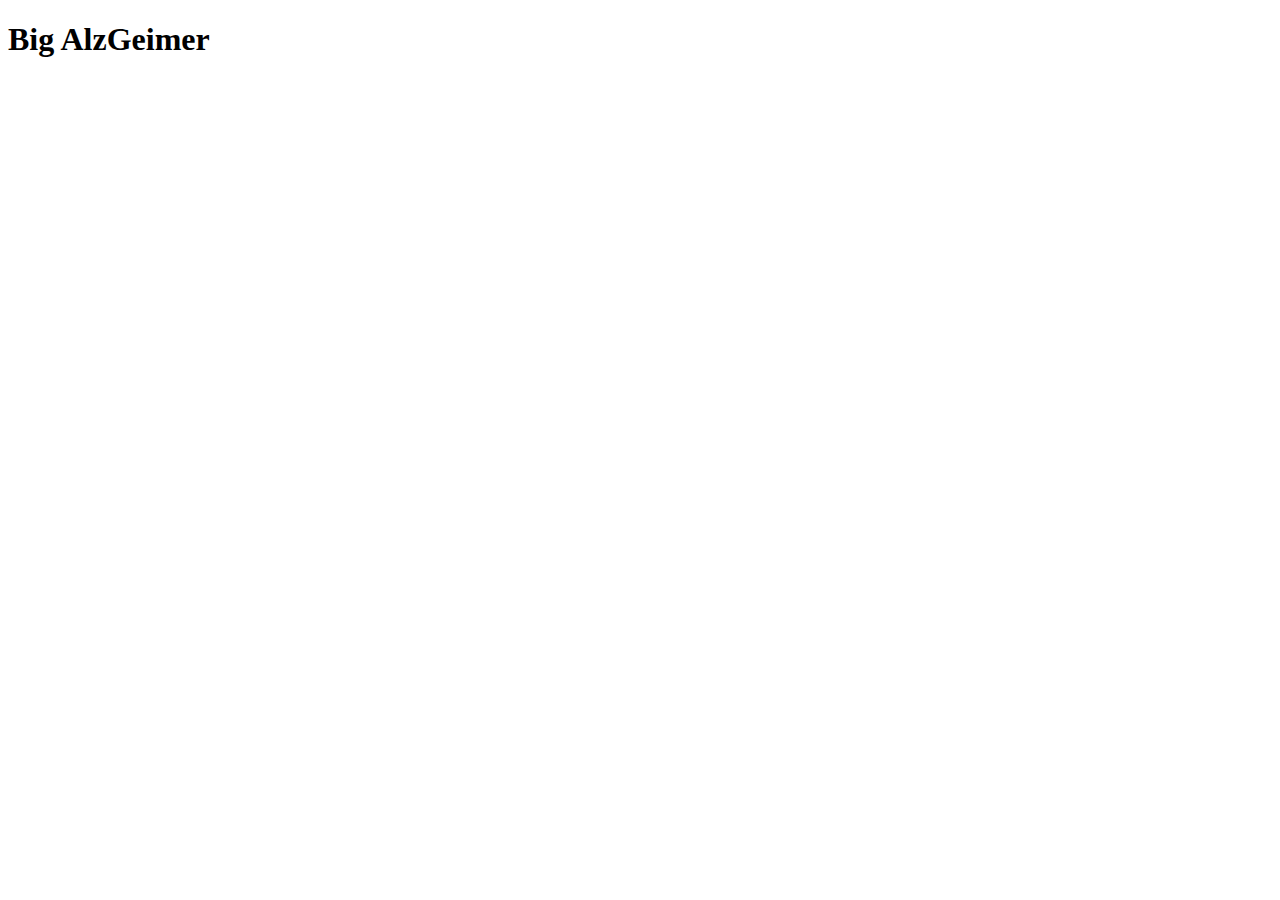
==== index.html @ d2c372f8 "Création du projet de base" ====
<!DOCTYPE html>
<html lang="en">
<head>
    <meta charset="UTF-8">
    <meta name="viewport" content="width=device-width, initial-scale=1.0">
    <title>AlzGeimer</title>
    <link rel="stylesheet" href="/Git_M050/AlzGheimer/css/style.css">
</head>
<body>
    <h1>Big AlzGeimer</h1>
    <script src = "js/app.js"></script>
</body>
</html>
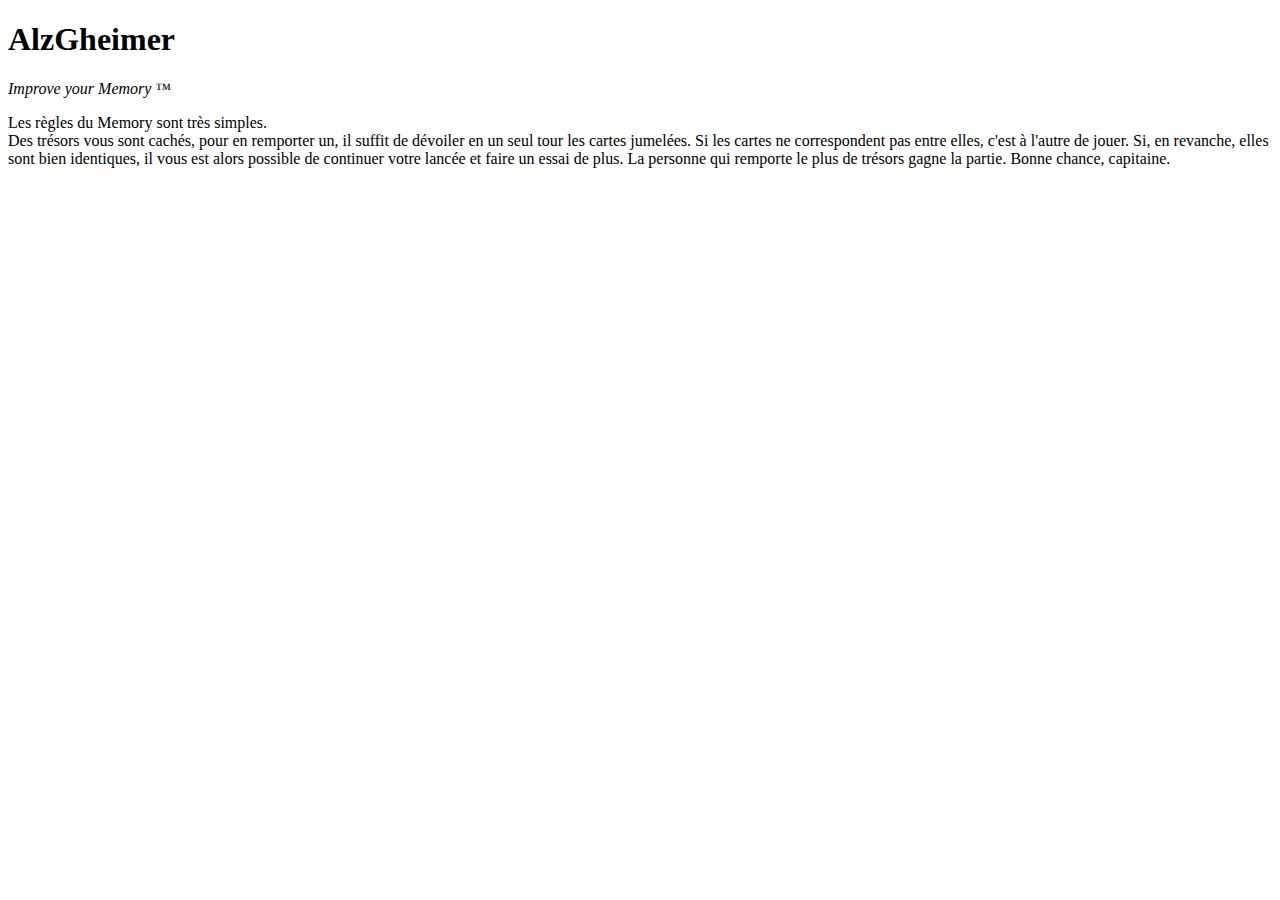
==== commit e403b4e5: "Début de projet, côté CSS" ====
--- a/index.html
+++ b/index.html
@@ -3,11 +3,22 @@
 <head>
     <meta charset="UTF-8">
     <meta name="viewport" content="width=device-width, initial-scale=1.0">
-    <title>AlzGeimer</title>
+    <title>AlzGheimer</title>
     <link rel="stylesheet" href="/Git_M050/AlzGheimer/css/style.css">
+    <link rel="shortcut icon" href="assets/images/thithi.jpg">
 </head>
 <body>
-    <h1>Big AlzGeimer</h1>
+    <header>
+    <h1 class="agdasima-bold">AlzGheimer</h1>
+    <i>Improve your Memory &trade; </i>
+    </header>
+<main>
+<p class = "description">
+    Les règles du Memory sont très simples. <br> Des trésors vous sont cachés, pour en remporter un, il suffit de dévoiler en un seul tour les cartes jumelées. Si les cartes ne correspondent pas entre elles, c'est à l'autre de jouer. Si, en revanche, elles sont bien identiques, il vous est alors possible de continuer votre lancée et faire un essai de plus. La personne qui remporte le plus de trésors gagne la partie. Bonne chance, capitaine.
+</p>
+</main>
+
+
     <script src = "js/app.js"></script>
 </body>
 </html>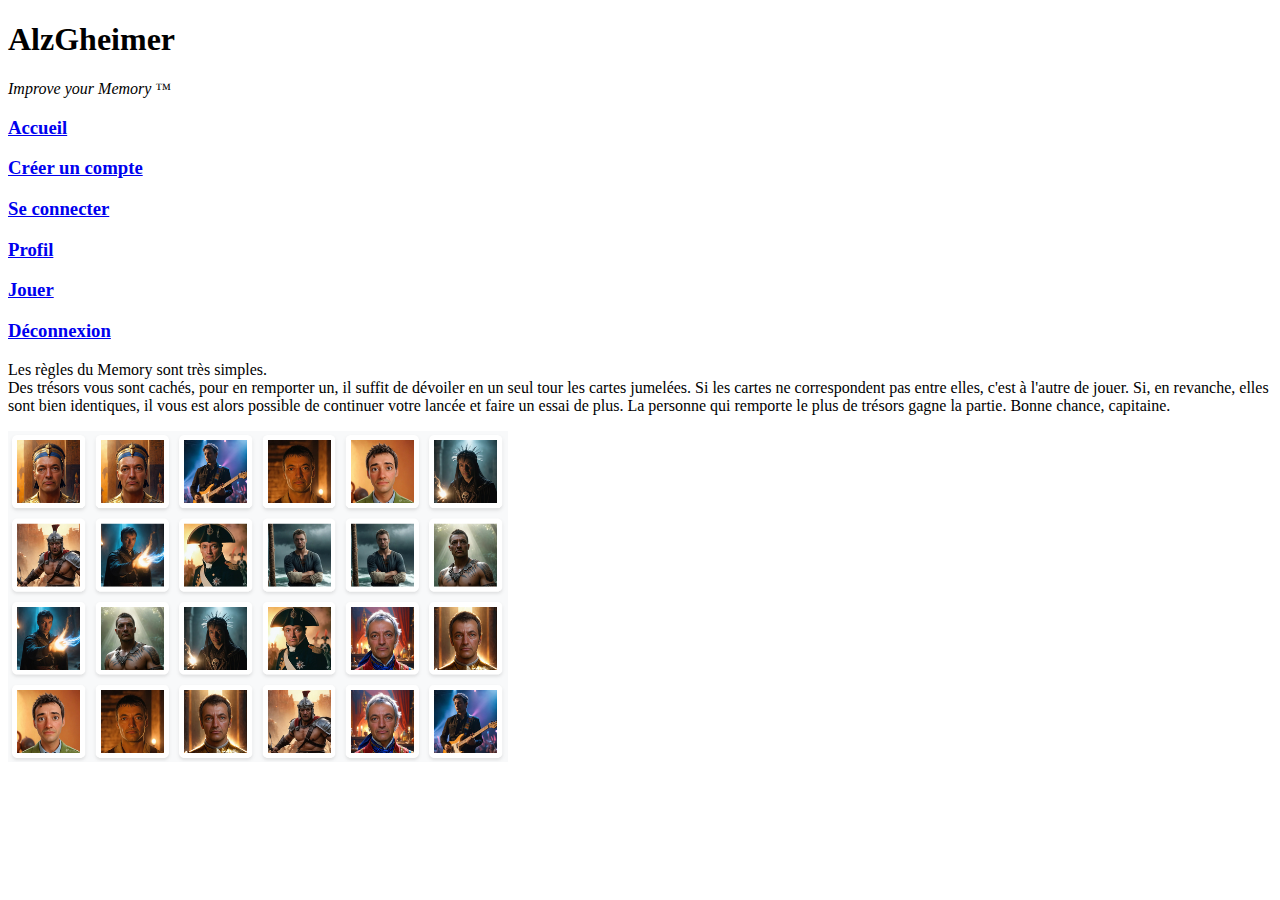
==== commit 0621c755: "Version Finale Memory, manque CSS et Profil" ====
--- a/index.html
+++ b/index.html
@@ -1,24 +1,71 @@
 <!DOCTYPE html>
 <html lang="en">
-<head>
-    <meta charset="UTF-8">
-    <meta name="viewport" content="width=device-width, initial-scale=1.0">
-    <title>AlzGheimer</title>
-    <link rel="stylesheet" href="/Git_M050/AlzGheimer/css/style.css">
-    <link rel="shortcut icon" href="assets/images/thithi.jpg">
-</head>
-<body>
-    <header>
-    <h1 class="agdasima-bold">AlzGheimer</h1>
-    <i>Improve your Memory &trade; </i>
-    </header>
-<main>
-<p class = "description">
-    Les règles du Memory sont très simples. <br> Des trésors vous sont cachés, pour en remporter un, il suffit de dévoiler en un seul tour les cartes jumelées. Si les cartes ne correspondent pas entre elles, c'est à l'autre de jouer. Si, en revanche, elles sont bien identiques, il vous est alors possible de continuer votre lancée et faire un essai de plus. La personne qui remporte le plus de trésors gagne la partie. Bonne chance, capitaine.
-</p>
-</main>
-
-
-    <script src = "js/app.js"></script>
-</body>
-</html>+  <head>
+    <meta charset="UTF-8" />
+    <meta name="viewport" content="width=device-width, initial-scale=1.0" />
+    <title>Accueil - AlzGheimer</title>
+    <link rel="stylesheet" href="/Git_M050/AlzGheimer/css/style.css" />
+    <link rel="shortcut icon" href="assets/icon/icon.png" />
+  </head>
+  <body>
+    <section class="banner">
+      <header>
+        <h1 class="agdasima-bold">AlzGheimer</h1>
+        <i>Improve your Memory &trade; </i>
+      </header>
+      <section class="navbar">
+        <section class="left">
+        <a href="index.html">
+          <section class="button">
+            <h3>Accueil</h3>
+          </section>
+        </a>
+        <a id="register" href="register.html" >
+          <section class="button">
+            <h3>Créer un compte</h3>
+          </section>
+        </a>
+        <a id="login" href="login.html">
+          <section class="button">
+            <h3>Se connecter</h3>
+          </section>
+        </a>
+        <a id="profile" href="profile.html">
+          <section class="button">
+            <h3>Profil</h3>
+          </section>
+        </a>
+        <a href="game.html">
+          <section class="button">
+            <h3>Jouer</h3>
+          </section>
+        </a>
+        </section>
+        <section class="right">
+        <a id="disconnect" href="login.html">
+          <section class="button">
+            <h3>
+              Déconnexion
+            </h3>
+          </section>
+        </a>
+        </section>
+      </section>
+    </section>
+    <main>
+      <section class="body-top">
+        <p class="description">
+          Les règles du Memory sont très simples. <br />
+          Des trésors vous sont cachés, pour en remporter un, il suffit de
+          dévoiler en un seul tour les cartes jumelées. Si les cartes ne
+          correspondent pas entre elles, c'est à l'autre de jouer. Si, en
+          revanche, elles sont bien identiques, il vous est alors possible de
+          continuer votre lancée et faire un essai de plus. La personne qui
+          remporte le plus de trésors gagne la partie. Bonne chance, capitaine.
+        </p>
+        <img id="presentation" src="assets/icon/presentation.png" alt="" width=500px>
+      </section>
+    </main>
+    <script src="js/mainPage.js" type="module"></script>
+  </body>
+</html>
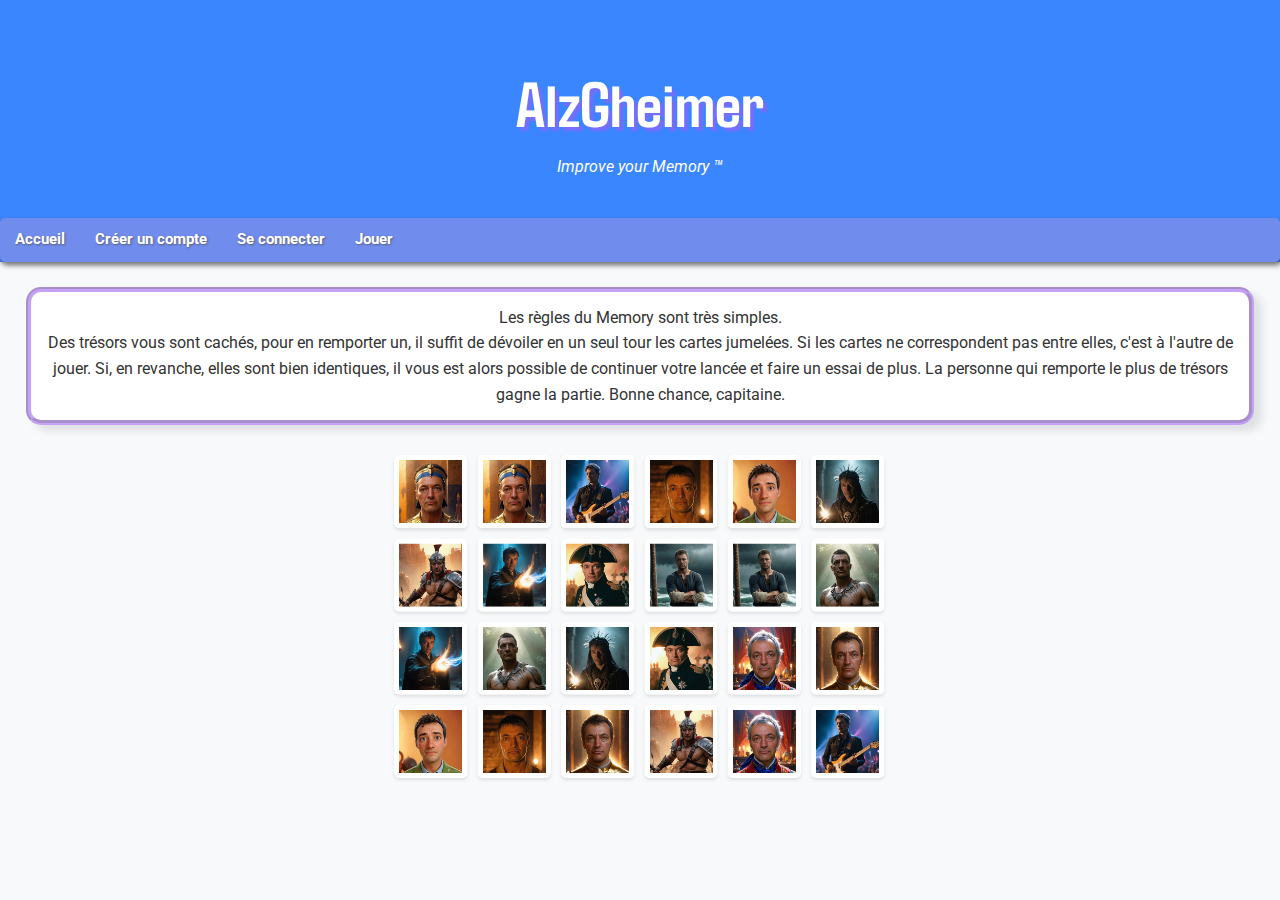
==== commit 2b8d4c7f: "New version with Particules V1" ====
--- a/index.html
+++ b/index.html
@@ -4,8 +4,9 @@
     <meta charset="UTF-8" />
     <meta name="viewport" content="width=device-width, initial-scale=1.0" />
     <title>Accueil - AlzGheimer</title>
-    <link rel="stylesheet" href="/Git_M050/AlzGheimer/css/style.css" />
+    <link rel="stylesheet" href="css/style.css" />
     <link rel="shortcut icon" href="assets/icon/icon.png" />
+    
   </head>
   <body>
     <section class="banner">
@@ -13,6 +14,7 @@
         <h1 class="agdasima-bold">AlzGheimer</h1>
         <i>Improve your Memory &trade; </i>
       </header>
+      <section id="load" class="loading">
       <section class="navbar">
         <section class="left">
         <a href="index.html">
@@ -42,7 +44,7 @@
         </a>
         </section>
         <section class="right">
-        <a id="disconnect" href="login.html">
+        <a id="disconnect" href="login.html"zzz>
           <section class="button">
             <h3>
               Déconnexion
@@ -50,6 +52,7 @@
           </section>
         </a>
         </section>
+      </section>
       </section>
     </section>
     <main>
@@ -66,6 +69,7 @@
         <img id="presentation" src="assets/icon/presentation.png" alt="" width=500px>
       </section>
     </main>
-    <script src="js/mainPage.js" type="module"></script>
+    <script defer src="js/mainPage.js" type="module"></script>
   </body>
 </html>
+
--- a/css/style.css
+++ b/css/style.css
@@ -0,0 +1,417 @@
+@import url("https://fonts.googleapis.com/css2?family=Agdasima:wght@400;700&family=Roboto:wght@300;400;700&display=swap");
+
+* {
+  --primary-color: #3a86ff;
+  --secondary-color: #9d5df793;
+  --transparent-color: #ffffff00;
+  --background-color: #f8f9fa;
+  --text-color: #333333;
+  --button-color: #f39bc14b;
+
+  margin: 0;
+  padding: 0;
+  box-sizing: border-box;
+}
+
+@media (max-width: 768px) {
+  header {
+    padding: 6vw;
+  }
+
+  .description {
+    margin: 6vw;
+    font-size: 14px;
+  }
+}
+
+body {
+  font-family: "Roboto", sans-serif;
+  line-height: 1.6;
+  color: var(--text-color);
+  background-color: var(--background-color);
+}
+
+header {
+  color: white;
+  display: flex;
+  flex-direction: column;
+  justify-content: center;
+  align-items: center;
+  padding: 2vw;
+  padding-bottom: 3vw;
+}
+
+h1 {
+  padding-top: 2vw;
+  font-family: "Agdasima", sans-serif;
+  font-weight: 700;
+  font-size: clamp(3.5rem, 5vw, 6rem);
+  text-align: center;
+  text-shadow: 4px 4px 2px var(--secondary-color);
+}
+
+.loading * {
+  transition: display 1s cubic-bezier(0.5, 1, 0.5, 1);
+  display: none !important;
+}
+
+.description {
+  border: 5px groove var(--secondary-color);
+  border-radius: 15px;
+  font-size: clamp(0.25rem, 52.5vw, 1rem);
+  padding: 1vw;
+  margin: 2vw;
+  text-align: center;
+  max-width: 1600px;
+  background-color: white;
+  box-shadow: 8px 6px 8px rgba(0, 0, 0, 0.1);
+}
+
+.banner {
+  background-color: var(--primary-color);
+  display: flex;
+  flex-direction: column;
+  justify-content: flex-start;
+  box-shadow: 5px 4px 6px rgba(0, 0, 0, 0.1);
+  transition: transform 1s cubic-bezier(0.5, 1, 0.5, 1);
+}
+
+.banner.transition {
+  background-color: var(--primary-color);
+  display: flex;
+  flex-direction: column;
+  justify-content: flex-start;
+  box-shadow: 5px 4px 6px rgba(0, 0, 0, 0.1);
+  transition: transform 1s cubic-bezier(0.7, 1.5, 0.22, 1) 0.3s;
+  transform: translateY(-305px);
+}
+
+a {
+  text-decoration: none;
+  color: white;
+}
+
+.body-top {
+  display: flex;
+  flex-direction: column;
+  justify-content: space-around;
+  align-items: center;
+}
+.body-top-profile {
+  display: flex;
+  flex-direction: row;
+  justify-content: space-around;
+}
+.body-left {
+  display: flex;
+  flex-direction: column;
+  justify-content: center;
+  align-items: center;
+}
+.body-right {
+  display: flex;
+  flex-direction: column;
+  justify-content: left;
+  align-items: center;
+}
+
+.body-game {
+  display: flex;
+  flex-direction: row;
+}
+
+.navbar {
+  background-color: var(--button-color);
+  border: none;
+  border-radius: 5px;
+  display: flex;
+  flex-direction: row;
+  justify-content: space-between;
+  box-shadow: 1px 3px 5px #333333a4;
+}
+
+.agdasima-regular {
+  font-family: "Agdasima", sans-serif;
+  font-weight: 400;
+  font-style: normal;
+  font-size: clamp(1.5rem, 4vw, 3rem);
+}
+
+.agdasima-bold {
+  font-family: "Agdasima", sans-serif;
+  font-weight: 700;
+  font-style: normal;
+}
+.button {
+  color: white;
+  padding: 10px 15px;
+  border: none;
+  border-radius: 10px;
+  font-size: clamp(0.5rem, 1vw, 2rem);
+  cursor: pointer;
+  background-color: var(--transparent-color);
+  transition: background-color 0.3s ease;
+  transition: box-shadow 0.1s ease;
+  text-shadow: 1px 1px 2px #535353c2;
+}
+
+.button:hover {
+  background-color: var(--button-color);
+  box-shadow: 2px 2px 3px 2px #535353c2;
+}
+
+.card {
+  aspect-ratio: 1 / 1;
+  background-color: white;
+  border-radius: 10px;
+  padding: 10px;
+  width: 100%;
+  display: flex;
+  justify-content: center;
+  align-items: center;
+  box-shadow: 0 4px 6px rgba(0, 0, 0, 0.1);
+}
+
+.card img {
+  max-width: 100%;
+  max-height: 100%;
+  object-fit: contain;
+}
+
+.grid-6x4 {
+  display: grid;
+  grid-template-rows: repeat(6, minmax(120px, 1fr));
+  grid-template-columns: repeat(6, minmax(120px, 0.7fr));
+  gap: 20px;
+  margin-top: 2vw;
+  padding: 40px;
+  margin-left: 200px;
+  margin-right: 50px;
+}
+.grid-5x4 {
+  display: grid;
+  grid-template-rows: repeat(6, minmax(120px, 1fr));
+  grid-template-columns: repeat(5, minmax(120px, 0.7fr));
+  gap: 20px;
+  margin-top: 1vw;
+  padding: 40px;
+  margin-left: 200px;
+  margin-right: 50px;
+}
+.grid-4x4 {
+  display: grid;
+  grid-template-rows: repeat(5, minmax(120px, 1fr));
+  grid-template-columns: repeat(4, minmax(120px, 0.7fr));
+  gap: 20px;
+  padding: 40px;
+  margin-left: 200px;
+  margin-right: 50px;
+}
+.grid-4x3 {
+  display: grid;
+  grid-template-rows: repeat(5, minmax(120px, 1fr));
+  grid-template-columns: repeat(4, minmax(120px, 0.7fr));
+  margin-top: 1vw;
+  gap: 20px;
+  padding: 40px;
+  margin-left: 200px;
+  margin-right: 50px;
+}
+
+.frame {
+  display: flex;
+  justify-content: space-around;
+  transition: transform 1s cubic-bezier(0.5, 1, 0.5, 1);
+}
+.frame.transition {
+  display: flex;
+  justify-content: space-around;
+  transition: transform 1s cubic-bezier(0.7, 1.5, 0.22, 1) 0.3s;
+  transform: translateY(-310px);
+}
+
+.shown {
+  transform-style: preserve-3d;
+  transition: transform 0.9s cubic-bezier(0.4, 0, 0.2, 1);
+  transform: rotateY(0deg);
+}
+
+.hidden {
+  transform-style: preserve-3d;
+  transition: transform 0.9s cubic-bezier(0.4, 0, 0.2, 1);
+  transform: rotateY(180deg);
+}
+
+h4 {
+  color: rgb(185, 24, 24);
+  transition: font-size 1s cubic-bezier(0.4, 0, 0.2, 1);
+  transition: opacity 1s cubic-bezier(0.4, 0, 0.2, 1);
+}
+
+h2 {
+  padding: 5vw;
+}
+
+#submit {
+  padding: 4px;
+  margin: 5px;
+  margin-left: 5vw;
+  font-family: "Agdasima", sans-serif;
+  font-weight: 400;
+  font-style: normal;
+  font-size: clamp(0.5rem, 2vw, 1.5rem);
+}
+
+#signup-form {
+  font-family: "Agdasima", sans-serif;
+  font-weight: 400;
+  font-style: normal;
+  font-size: clamp(0.5rem, 2vw, 1.5rem);
+  padding: 10px;
+}
+
+#login-form {
+  font-family: "Agdasima", sans-serif;
+  font-weight: 400;
+  font-style: normal;
+  font-size: clamp(0.5rem, 2vw, 1.5rem);
+}
+
+#bonjour {
+  padding: 2vw;
+  font-family: "Agdasima", sans-serif;
+  font-weight: 400;
+  font-style: normal;
+  font-size: clamp(1rem, 3vw, 2rem);
+}
+#emailDisplay {
+  padding: 2vw;
+  font-family: "Agdasima", sans-serif;
+  font-weight: 400;
+  font-style: normal;
+  font-size: clamp(1rem, 3vw, 2rem);
+}
+
+#choix {
+  padding: 2vw;
+  font-family: "Agdasima", sans-serif;
+  font-weight: 400;
+  font-style: normal;
+  font-size: clamp(1rem, 3vw, 2rem);
+}
+
+#grille {
+  padding: 10px;
+  margin: 2vw;
+  font-family: "Agdasima", sans-serif;
+  font-weight: 400;
+  font-style: normal;
+  font-size: clamp(1rem, 3vw, 2rem);
+}
+
+.text-score {
+  display: flex;
+  align-items: center;
+  margin-bottom: 25vw;
+}
+.score {
+  font-family: "Agdasima", sans-serif;
+  font-weight: 400;
+  font-style: normal;
+  font-size: clamp(1.5rem, 4vw, 3rem);
+}
+
+#scores {
+  font-family: "Agdasima", sans-serif;
+  font-weight: 400;
+  font-style: normal;
+  font-size: clamp(1rem, 3vw, 2rem);
+}
+
+.overlay-canvas {
+  position: fixed;
+  top: 0;
+  left: 0;
+  pointer-events: none;
+  z-index: 9999;
+}
+
+.no-canvas{
+  display: none;
+}
+
+#best {
+  margin-top: 2vw;
+  margin-bottom: 2vw;
+  font-family: "Agdasima", sans-serif;
+  font-weight: 400;
+  font-style: normal;
+  font-size: clamp(1rem, 3vw, 2rem);
+}
+
+#bestScore {
+  font-family: "Agdasima", sans-serif;
+  font-weight: 400;
+  font-style: normal;
+  font-size: clamp(1rem, 3vw, 2rem);
+  margin-bottom: 2vw;
+}
+#bestScore_2 {
+  font-family: "Agdasima", sans-serif;
+  font-weight: 400;
+  font-style: normal;
+  font-size: clamp(1rem, 3vw, 2rem);
+  margin-bottom: 2vw;
+}
+#bestScore_3 {
+  font-family: "Agdasima", sans-serif;
+  font-weight: 400;
+  font-style: normal;
+  font-size: clamp(1rem, 3vw, 2rem);
+  margin-bottom: 2vw;
+}
+#bestScore_4 {
+  font-family: "Agdasima", sans-serif;
+  font-weight: 400;
+  font-style: normal;
+  font-size: clamp(1rem, 3vw, 2rem);
+  margin-bottom: 2vw;
+}
+#bestScore_5 {
+  font-family: "Agdasima", sans-serif;
+  font-weight: 400;
+  font-style: normal;
+  font-size: clamp(1rem, 3vw, 2rem);
+  margin-bottom: 2vw;
+}
+
+.good {
+  font-size: 0px;
+  opacity: 0.5;
+}
+
+.wrong {
+  font-size: clamp(0.5rem, 0.75vw, 1.5rem);
+  opacity: 1;
+}
+
+#disconnect {
+  margin-left: 57vw;
+}
+
+.obsolete {
+  display: none !important;
+}
+
+.left {
+  display: flex;
+  flex-direction: row;
+}
+.right {
+  display: flex;
+  flex-direction: row;
+}
+
+#presentation {
+  max-width: 50%;
+}
